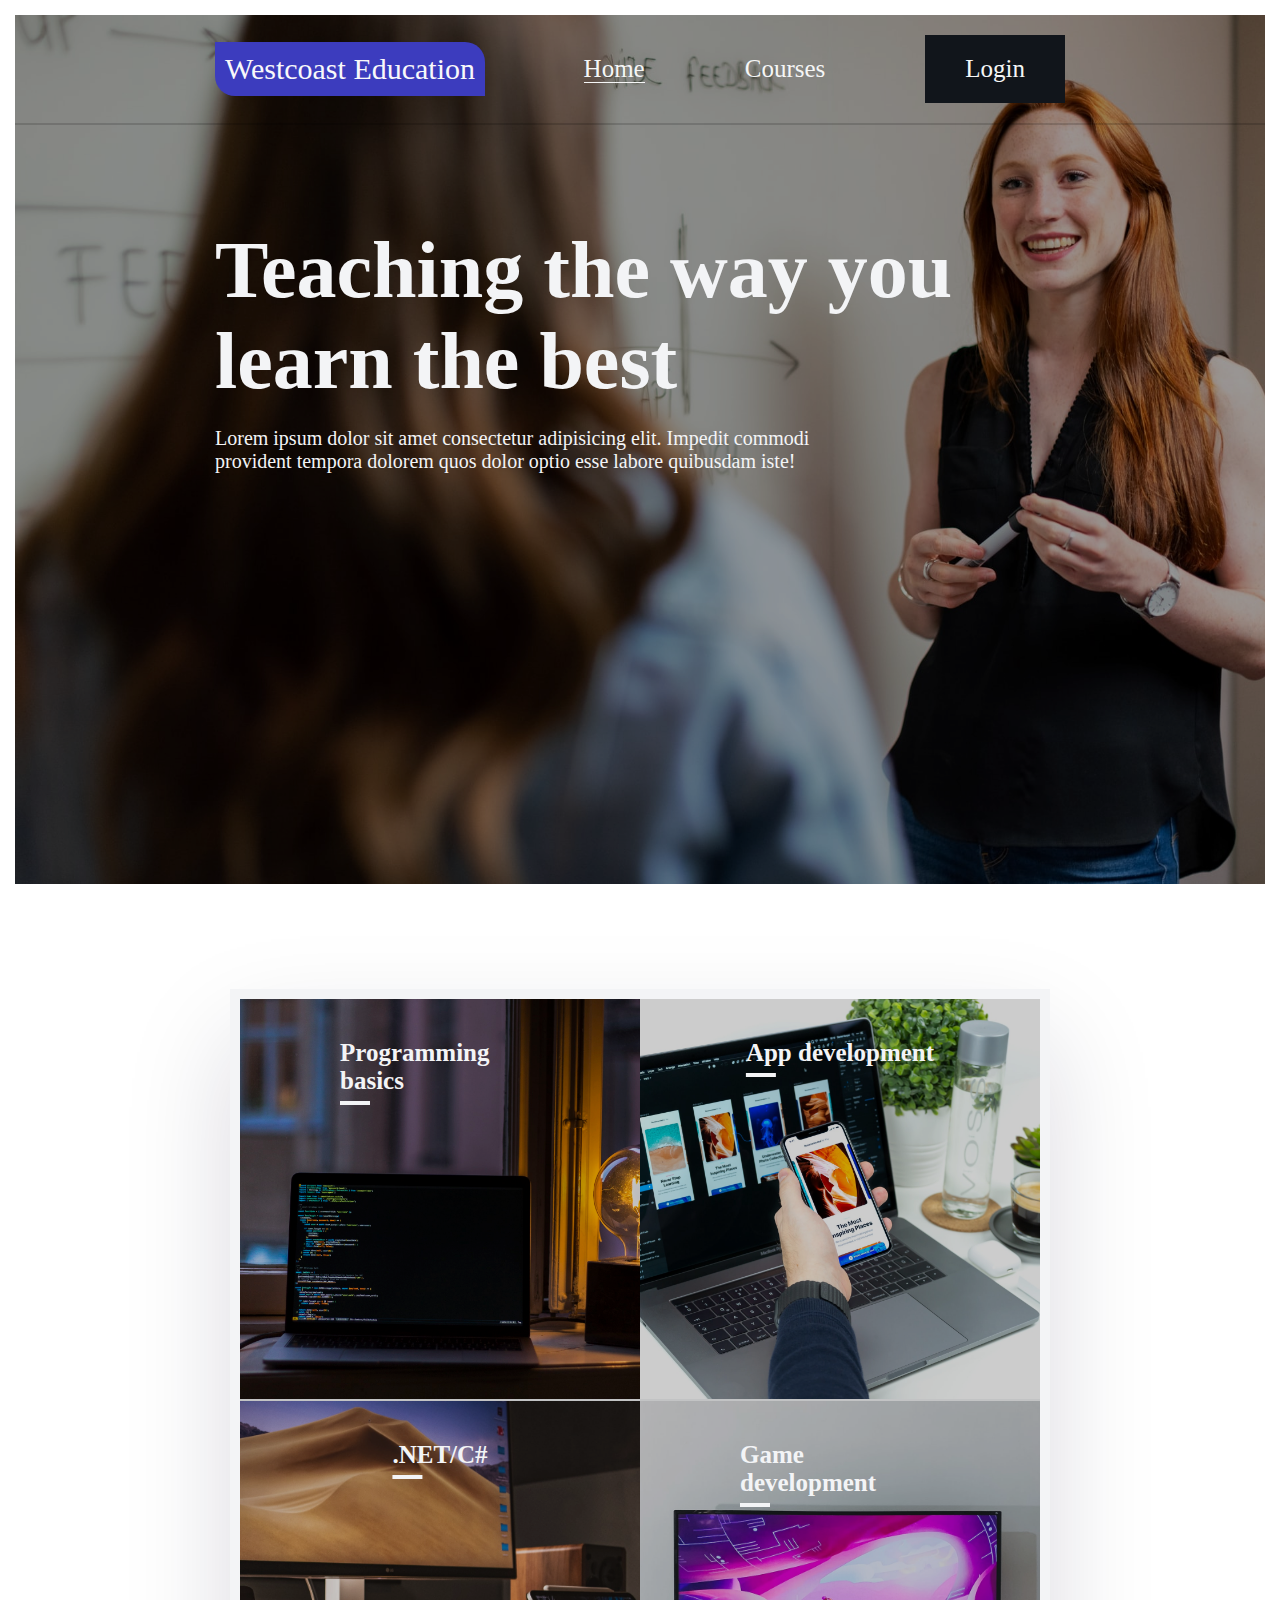
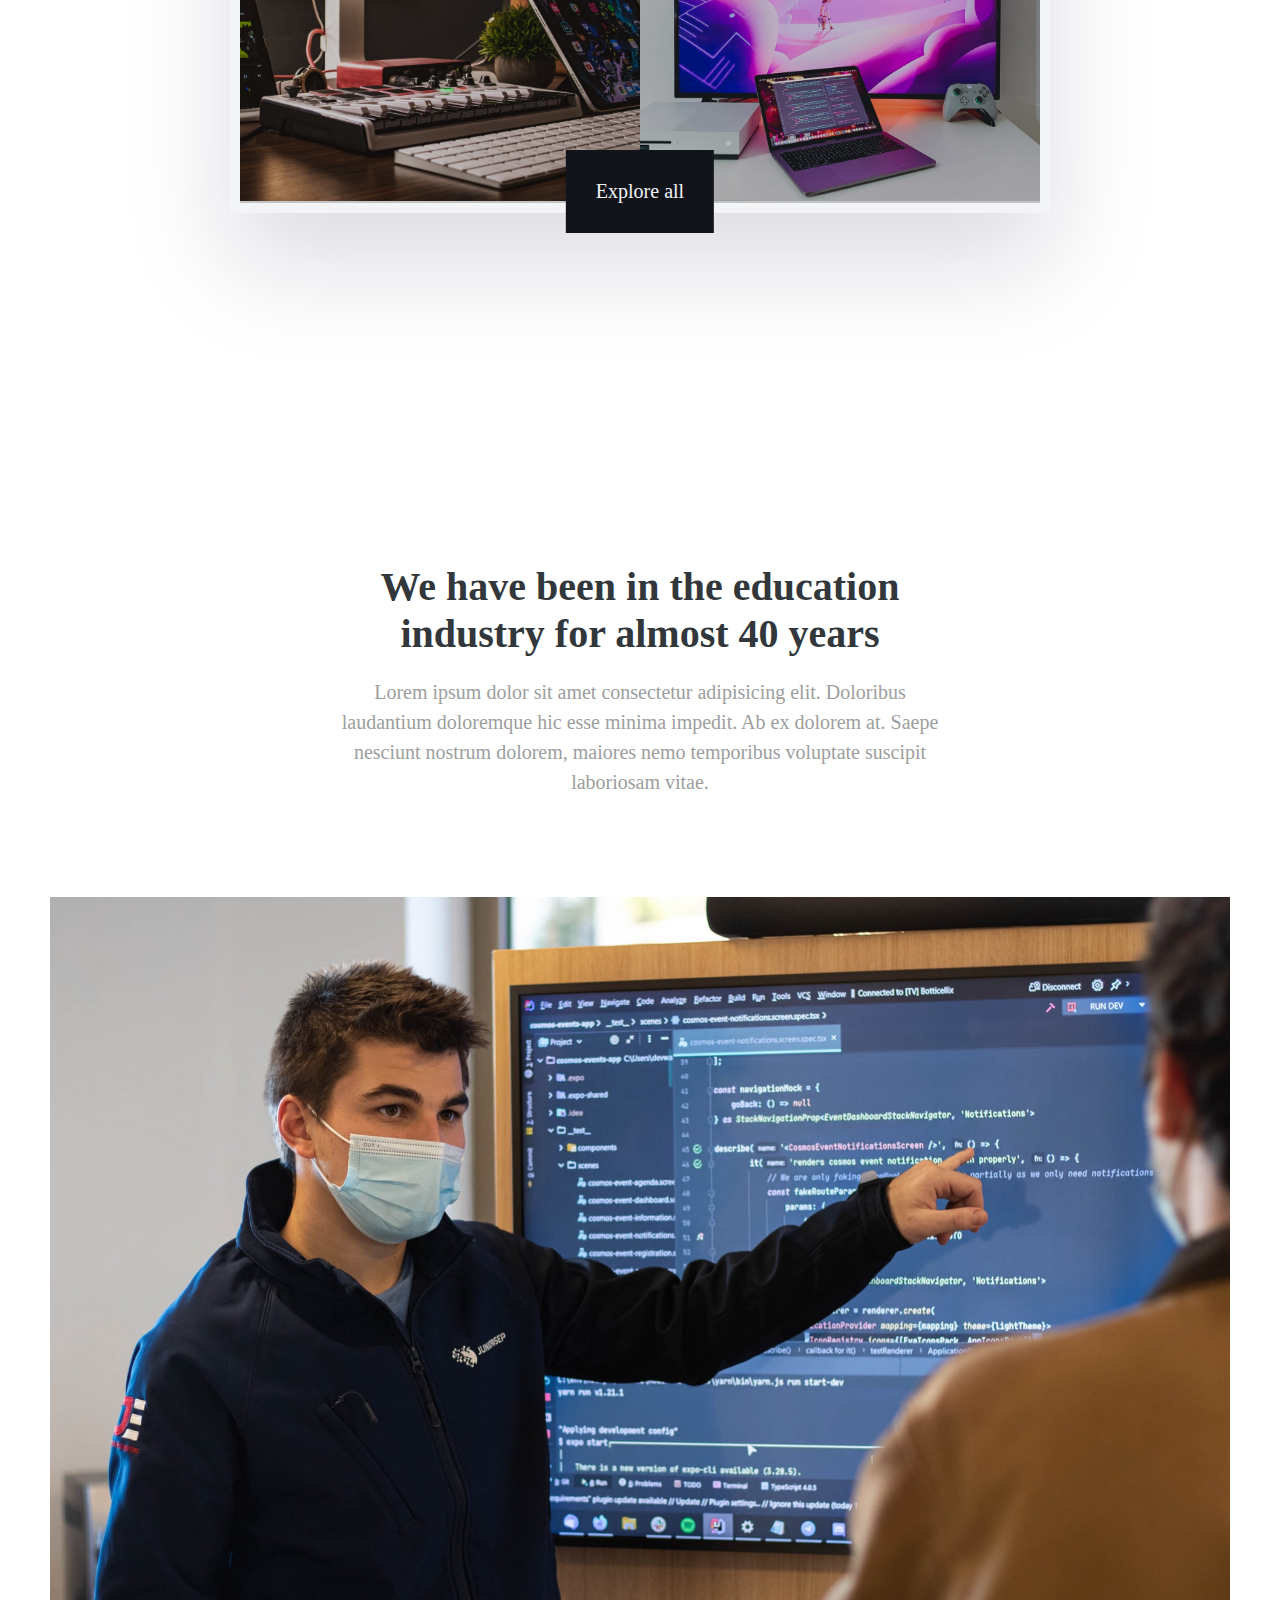
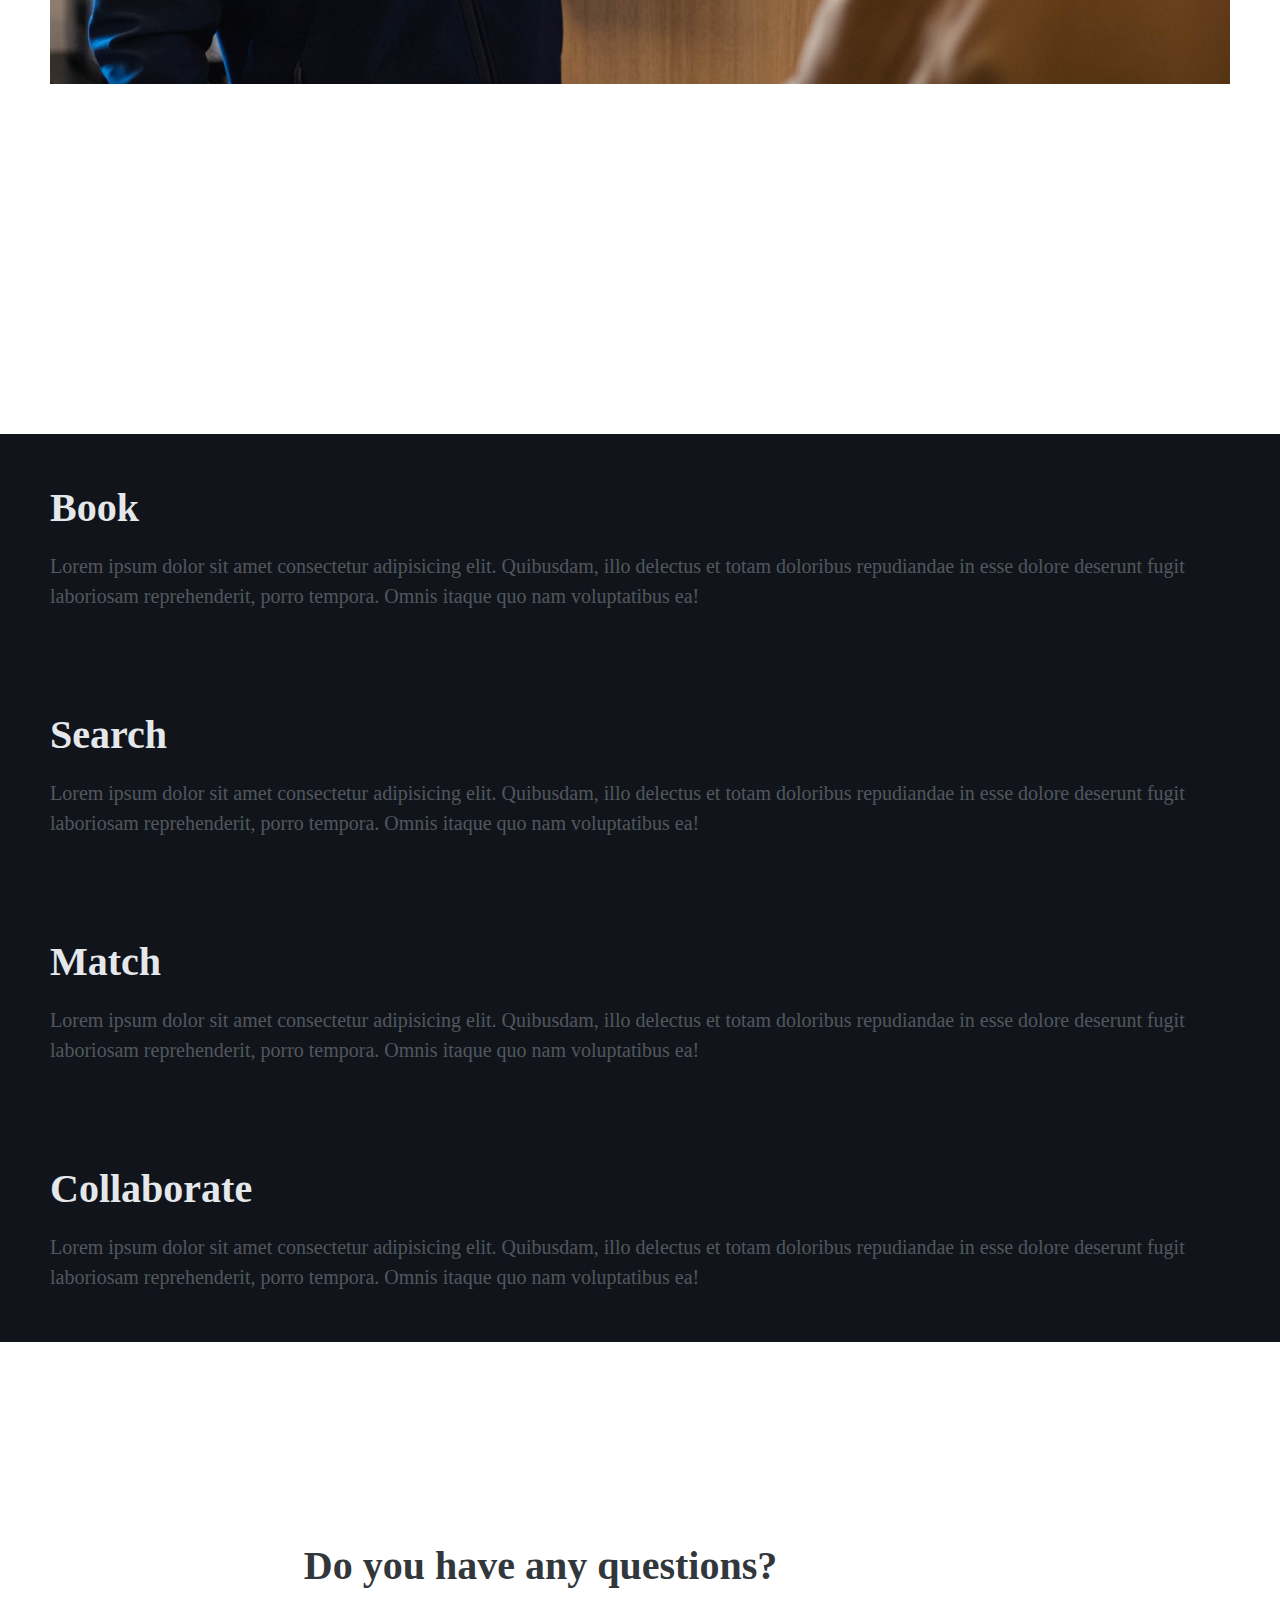
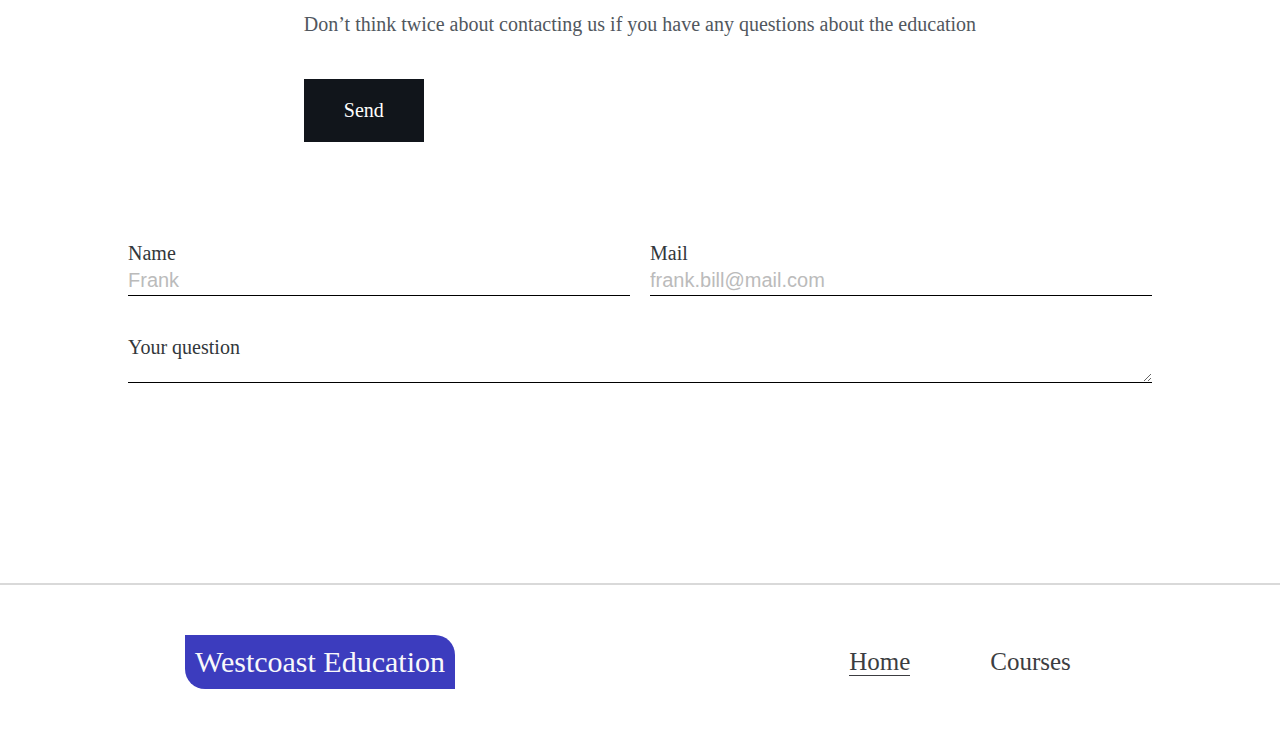
==== app/public/index.html @ cf52e7ab "Pushing Website to GitHub" ====
<!DOCTYPE html>
<html lang="en">
<head>
    <meta charset="UTF-8">
    <meta http-equiv="X-UA-Compatible" content="IE=edge">
    <meta name="viewport" content="width=device-width, initial-scale=1.0">
    <title>Westcoast Education | Home</title>

    <!-- CSS -->
    <link rel="stylesheet" href="/content/css/style.css">
    <link rel="stylesheet" href="/content/css/utilities.css">
    <link rel="stylesheet" href="/content/css/navigation-header.css">
</head>
<body>
    <header>
        <div class="header-container">
            <div class="header-overlay">
                <nav>
                    <div class="topnav-container hide-main-menu">
                        <a href="/app/public/index.html" class="logo">Westcoast Education</a>
                        <div class="topnav-links">
                            <a href="/app/public/index.html" class="topnav-link link-active">Home</a>
                            <a href="/app/public/courses.html" class="topnav-link">Courses</a>
                            <a class="button-mainDark" href="/app/public/courses.html">Login</a>
                        </div>
                    </div>
                    <!-- Mobile nav -->
                    <div class="topnav-container hide-mobile-menu">
                        <a href="/app/public/index.html" class="logo">Westcoast Education</a>
                        <button id="openMobileMenu" class="topnav-menu-openButton">&#9776</button>

                        <div class="topnav-overlay hide-overlay">
                            <div class="top-container">
                                <h5 class="topnav-logo">Westcoast Education</h5>
                                <button id="closeMobileMenu" class="topnav-menu-closeButton">&#x2715</button>
                            </div>
                            <div class="topnav-links">
                                <a href="/app/public/index.html" class="topnav-link link-active">Home</a>
                                <a href="/app/public/courses.html" class="topnav-link">Courses</a>
                            </div>
                            <div class="login-container">
                                <a href="#" class="topnav-link">Create account</a>
                                <a class="button-mainDark" href="/app/public/courses.html">Login</a>
                            </div>
                        </div>
                    </div>
                </nav>

                <article>
                    <div class="title-container">
                        <h1>Teaching the way you learn the best</h1>
                        <p>Lorem ipsum dolor sit amet consectetur adipisicing elit. Impedit commodi provident tempora dolorem quos dolor optio esse labore quibusdam iste!</p>
                    </div>
                </article>
            </div>
        </div>
    </header>

    <main>
        <section class="center-container">
            <div class="display-container">
                <div class="display-course">
                    <img src="/content/img/course_01.jpg">
                    <h3>Programming basics</h3>
                </div>
                <div class="display-course">
                    <img src="/content/img/course_02.jpg">
                    <h3>App development</h3>
                </div>
                <div class="display-course">
                    <img src="/content/img/course_03.jpg">
                    <h3>.NET/C#</h3>
                </div>
                <div class="display-course">
                    <img src="/content/img/course_04.jpg">
                    <h3>Game development</h3>
                </div>
                <a class="display-button" href="/app/public/courses.html">Explore all</a>
            </div>
        </section>

        <!-- Section 1 -->
        <section>
            <div class="container-section01">
                <div class="text-container-section01 title-dark text-dark">
                    <h3>We have been in the education industry for almost 40 years</h3>
                    <p>Lorem ipsum dolor sit amet consectetur adipisicing elit. Doloribus laudantium doloremque hic esse minima impedit. Ab ex dolorem at. Saepe nesciunt nostrum dolorem, maiores nemo temporibus voluptate suscipit laboriosam vitae.</p>
                </div>
                <img src="/content/img/taching.jpg" alt="">
            </div>
        </section>

        <!-- Section 2 -->
        <section class="dark-background">
            <div class="center-container">
                <div class="container-section02 title-light text-light">
                    <div class="text-container-section02">
                        <h3>Book</h3>
                        <p>Lorem ipsum dolor sit amet consectetur adipisicing elit. Quibusdam, illo delectus et totam doloribus repudiandae in esse dolore deserunt fugit laboriosam reprehenderit, porro tempora. Omnis itaque quo nam voluptatibus ea!</p>
                    </div>
                    <div class="text-container-section02">
                        <h3>Search</h3>
                        <p>Lorem ipsum dolor sit amet consectetur adipisicing elit. Quibusdam, illo delectus et totam doloribus repudiandae in esse dolore deserunt fugit laboriosam reprehenderit, porro tempora. Omnis itaque quo nam voluptatibus ea!</p>
                    </div>
                    <div class="text-container-section02">
                        <h3>Match</h3>
                        <p>Lorem ipsum dolor sit amet consectetur adipisicing elit. Quibusdam, illo delectus et totam doloribus repudiandae in esse dolore deserunt fugit laboriosam reprehenderit, porro tempora. Omnis itaque quo nam voluptatibus ea!</p>
                    </div>
                    <div class="text-container-section02">
                        <h3>Collaborate</h3>
                        <p>Lorem ipsum dolor sit amet consectetur adipisicing elit. Quibusdam, illo delectus et totam doloribus repudiandae in esse dolore deserunt fugit laboriosam reprehenderit, porro tempora. Omnis itaque quo nam voluptatibus ea!</p>
                    </div>
                </div>
            </div>
        </section>

        <!-- Section 3 - Form Input -->
        <section>
            <div class="container-section03">
                <div class="text-container-section03 title-dark text-light">
                    <h3>Do you have any questions?</h3>
                    <p>Don’t think twice about contacting us if you have any questions about the education</p>
                    <a class="button-mainDark send-button" href="/app/public/courses.html">Send</a>
                </div>
                <div class="form-container-section03">
                    <form action="">
                        <div class="contact-container">
                            <div class="inputField">
                                <label for="name">Name</label>
                                <input type="text" id="name" name="name" placeholder="Frank" required minlength="4">
                            </div>
                            <div class="inputField">
                                <label for="name">Mail</label>
                                <input type="text" id="email" name="email" placeholder="frank.bill@mail.com" required minlength="4">
                            </div>
                        </div>
                        <div class="inputField">
                            <label for="name">Your question</label>
                            <textarea rows="1" id="question" name="question"></textarea>                                    
                        </div>
                    </form>
                </div>
            </div>
        </section>
    </main>
    
    <!-- Footer -->
    <footer>
        <div class="center-container container-footer">
            <div class="logo-container-footer">
                <a href="/app/public/index.html" class="logo">Westcoast Education</a>
            </div>
            <div class="links-container-footer">
                <a href="/app/public/index.html" class="nav-link-dark link-active">Home</a>
                <a href="/app/public/courses.html" class="nav-link-dark ">Courses</a>
            </div>
        </div>
    </footer>

    <!-- Javascipt -->
    <script src="/scripts/mobile.js"></script>
</body>
</html>
---- content/css/style.css ----
/* ------Backgound Img------ */
.header-container
{
    position: relative;
    margin-inline: 1.5rem;
    margin-block-start: 1.5rem;
    margin-block-end: 1.5rem;
    height: 96.5vh;
    background-image: url("/content/img/header_backgImg.jpg");
    background-repeat: no-repeat;
    background-size: cover;
}

.header-overlay
{
    z-index: 1;
    position: relative;
    width: 100%;
    height: 100%;
    background-color: rgba(0, 0, 0, 0.4);
}

/* ------Title------ */
.title-container
{
    display: flex;
    flex-direction: column;
    
    gap: 2rem;
    max-width: 80rem;
    margin: 8% 20rem;
}
.title-container h1
{
    font-size: 8rem;
    color: var(--mainWhite);
}
.title-container p
{
    max-width: 65rem;
    font-size: 2rem;
    color: var(--mainWhite);
}

@media only screen and (max-width: 1200px) 
{
    .title-container
    {
        display: flex;
        flex-direction: column;
        justify-content: center;
        
        gap: 2rem;
        max-width: 40rem;
        margin: 10% 10rem;
    }
    .title-container h1
    {
        font-size: 4rem;
        color: var(--mainWhite);
    }
    .title-container p
    {
        max-width: 65rem;
        font-size: 2rem;
        color: var(--mainWhite);
    }
}

@media only screen and (max-width: 500px) 
{
    .title-container
    {
        display: flex;
        flex-direction: column;
        justify-content: center;
        
        gap: 2rem;
        max-width: 30rem;
        margin: 20% 5rem -5%;
    }
    .title-container h1
    {
        font-size: 2.5rem;
        color: var(--mainWhite);
    }
    .title-container p
    {
        max-width: 65rem;
        font-size: 1.8rem;
        color: var(--mainWhite);
    }
}

/* ------Main Courses display------ */
.display-container
{
    position: relative;
    display: grid;
    grid-template-columns: repeat(4, 1fr);
    padding: 1rem;
    background-color: var(--mainWhite);
    box-shadow: 0px 48px 100px 0px  rgba(17, 12, 46, 0.15);
    margin-top: 10vh;
}

.display-course
{
    flex: 1;
    position: relative;
    align-items: center;
    justify-content: center;
}
.display-course::before
{
    content: "";
    position: absolute;
    top: 0;
    left: 0;
    bottom: 0;
    right: 0;
    background-color: rgba(0, 0, 0, 0.2);
}
.display-course img
{
    display: relative;
    width: 40rem;
    height: 40rem;
}
.display-course h3
{
    position: absolute;
    max-width: 25rem;
    top: 4rem;
    left: 50%;
    transform: translate(-50%);

    font-size: 2.5rem;
    color: var(--mainWhite);
    font-weight: bold;
}
.display-course h3::after
{
    content: "";
    position: absolute;
    bottom: -1rem;
    left: 0;
    width: 3rem;
    height: 4px;
    background-color:var(--mainWhite);
}

.display-button
{
    position: absolute;
    left: 50%;
    transform: translate(-50%);
    bottom: -2rem;

    padding: 3rem;
    text-align: center;
    background-color: var(--mainbtn);
    color: var(--mainWhite);
    font-size: 2rem;
    font-weight: normal;

    border: none;
    outline: none !important;
    text-decoration: none;
    transition: 0.1s ease;
}
.display-button:hover
{
    box-shadow:inset 0px 0px 0px 4px  rgb(60, 60, 190);}

@media only screen and (max-width: 1800px) 
{
    .display-container
    {
        z-index: 2;
        position: relative;
        display: grid;
        grid-template-columns: repeat(2, 1fr);
        padding: 1rem;
        background-color: var(--mainWhite);
        margin-top: 10vh;
    }
}

@media only screen and (max-width: 1400px) 
{
    .display-container
    {
        position: relative;
        display: grid;
        grid-template-columns: repeat(2, 1fr);
        padding: 1rem;
        background-color: var(--mainWhite);
        margin-top: 10vh;
    }
}

@media only screen and (max-width: 900px) 
{
    .center-container
    {
        z-index: 1;
        position: relative;
        margin-top: 20rem;
        display: flex;
        justify-content: center;
    }

    .display-container
    {
        position: relative;
        display: grid;
        grid-template-columns: repeat(1, 1fr);
        padding: 1rem;
        background-color: var(--mainWhite);
        margin-top: 10vh;
    }
    
    .display-course img
    {
        display: relative;
        width: 40rem;
        height: 40rem;
        max-width: 100%;
    }
}

@media only screen and (max-width: 450px) 
{
    .display-container
    {
        position: relative;
        display: grid;
        grid-template-columns: repeat(1, 1fr);
        padding: 1rem;
        background-color: var(--mainWhite);
        margin-top: -10vh;
    }

    .display-course img
    {
        display: relative;
        width: 20rem;
        height: 20rem;
        max-width: 100%;
    }
}

/* ------Section 01------ */
.container-section01
{
    position: relative;
    display: flex;
    flex-direction: row;
    align-items: center;
    justify-content: center;

    gap: 20rem;
    padding: 2rem;
    max-width: 100%;
    margin: 30rem 0;
    padding: 5rem;
}
.container-section01 img
{
    max-width: 60rem;
    height: auto;
}

.text-container-section01
{
    display: flex;
    flex-direction: column;
    text-align: left;
    max-width: 60rem;
}

@media only screen and (max-width: 1600px) 
{
    .container-section01
    {
        position: relative;
        display: flex;
        flex-direction: row;
        align-items: center;
        justify-content: center;
        
        gap: 20rem;
        padding: 2rem;
        max-width: 100%;
        margin: 30rem 0 30rem 0;
        padding: 5rem;
    }
}

@media only screen and (max-width: 1400px) 
{
    .container-section01
    {
        position: relative;
        display: flex;
        flex-direction: column;
        align-items: center;
        justify-content: center;

        gap: 10rem;
        padding: 2rem;
        max-width: 100%;
        margin: 30rem 0 30rem 0;
        padding: 5rem;
    }
    .container-section01 img
    {
        max-width: 100%;
        height: auto;
    }
    
    .text-container-section01
    {
        display: flex;
        flex-direction: column;
        text-align: center;
        max-width: 60rem;
    }
}

@media only screen and (max-width: 450px) 
{
    .container-section01
    {
        position: relative;
        flex-direction: column;
        gap: 10rem;
        padding: 2rem;
        max-width: 100%;
        margin: 30rem 0 20rem 0;
        padding: 5rem;
    }
}

@media only screen and (max-width: 300px) 
{
    .container-section01
    {
        position: relative;
        flex-direction: column;
        gap: 10rem;
        padding: 2rem;
        max-width: 100%;
        margin: 30rem 0 20rem 0;
        padding: 5rem;
    }
}

/* ------Section 02------ */
.dark-background
{
    background-color: var(--mainbtn);
}

.container-section02
{
    position: relative;
    display: grid;
    grid-template-columns: repeat(2, 1fr);
    gap: 20rem;
    margin: 15rem;
}

.text-container-section02
{
    text-align: left;
}

@media only screen and (max-width: 1400px) 
{
    .container-section02
    {
        position: relative;
        display: grid;
        grid-template-columns: repeat(1, 1fr);
        gap: 10rem;
        margin: 5rem;
    }
}

/* ------Section 03------- */
.container-section03
{
    display: flex;
    flex-direction: row;
    align-items: center;
    justify-content: center;

    gap: 20%;
    margin: 15rem 20rem;
}

.text-container-section03
{
    text-align: left;
    margin-bottom: 0;
}

.send-button
{
    margin-top: 4rem;
}

.form-container-section03
{
    width: 100%;
}

.contact-container
{
    display: flex;
    flex-direction: row;
    align-items: center;
    justify-content: center;

    gap: 2rem;
    margin-bottom: 4rem;
}

.inputField
{
    display: flex;
    flex-direction: column;
    width: 100%;
}
.inputField label
{
    font-size: 2rem;
}
.inputField input
{
    border: none;
    border-bottom: 1px solid black;
    height: 3rem;
    outline: none;
    font-size: 2rem;
}
.inputField input::placeholder
{
    color: #bbbbbb;
}
.inputField textarea
{
    border: none;
    border-bottom: 1px solid black;
    height: auto;
    outline: none;
    font-size: 2rem;
    line-height: auto;
}

@media only screen and (min-width: 6000px) 
{
    .container-section03
    {
        display: flex;
        flex-direction: row;
        align-items: center;
        justify-content: center;

        gap: 20%;
        margin: 20rem 200rem;
    }
}

@media only screen and (max-width: 1400px) 
{
    .container-section03
    {
        display: flex;
        flex-direction: column;
        align-items: center;
        justify-content: center;

        gap: 20%;
        margin: 20rem 10%;
    }

    .text-container-section03
    {
        text-align: left;
        margin-bottom: 10rem;
    }
}

@media only screen and (max-width: 600px) 
{
    .container-section03
    {
        gap: 20%;
        padding: 0rem 2%;
    }

    .contact-container
    {
        display: flex;
        flex-direction: column;
        align-items: center;
        justify-content: center;
        
        gap: 2rem;
        margin-bottom: 4rem;
    }
}
---- content/css/utilities.css ----
/* Styling for index.html */

/* ------- Global Settings ------*/
*
{
    margin: 0;
    padding: 0;
    font-size: 10px;
}

:root 
{
    --mainWhite: rgb(243, 244, 246);
    --mainbtn: #11151B;
    --fullwidth: 100%;
}

/* ------- Text/Characters styles ------*/
.logo
{
    font-size: 30px;
    color: rgb(248, 248, 250);
    background-color: rgb(60, 60, 190);
    text-decoration: none;
    padding: 1rem;
    border-radius: 0px 20px;
}

.title-dark h3
{
    font-size: 4rem;
    color: #32373b;
    margin-bottom: 2rem;
}
.title-light h3
{
    font-size: 4rem;
    color: #e5e8eb;
    margin-bottom: 2rem;
}

.text-dark p
{
    font-size: 2rem;
    color: #9d9e9e;
    line-height: 150%;
}
.text-light p
{
    font-size: 2rem;
    color: #51575e;
    line-height: 150%;
}

label
{
    font-size: 4rem;
    color: #32373b;
}

/* ------- Container styles------*/
.center-container
{
    position: relative;
    display: flex;
    flex-direction: row;
    align-items: center;
    justify-content: center;
}

.center-container-column
{
    position: relative;
    display: flex;
    flex-direction: column;
    align-items: center;
    justify-content: center;
}

/* ------- Button styles ------*/
.button-mainDark
{
    display: inline-block;
    padding: 2rem 4rem;

    font-size: 2rem;
    background-color: var(--mainbtn);
    color: rgb(255, 255, 255);

    border: none;
    outline: none !important;
    cursor: pointer;
    text-decoration: none !important;

    transition: 0.1s ease;
}
.button-mainDark:hover
{
    box-shadow:inset 0px 0px 0px 4px  rgb(60, 60, 190);
}
---- content/css/navigation-header.css ----
/* ------Link Stages------*/
.link-active::after
{
    content: '';
    position: absolute;
    bottom: 0;
    left: 0;
    width: 100%;
    height: 1px;
    background-color: var(--link-color);
}

/* ------Header topnavigation------ */
.topnav-container
{
    display: flex;
    flex-direction: row;
    align-items: center;
    justify-content: space-between;
    padding: 2rem 20rem;
    border-bottom: solid 2px rgba(0, 0, 0, .15);
}

.hide-main-menu
{
    display: flex;
}

.hide-mobile-menu
{
    display:none;
}

.hide-overlay
{
    display: none;
}

.topnav-logo
{
    flex: 1;
    font-size: 30px;
    color: var(--mainWhite);
}

.topnav-links
{
    display: flex;
    align-items: center;
    justify-items: center;
    gap: 10rem;
}
.topnav-links a:not(button a)
{
    --link-color: #f5f6f6;
    position: relative;
    font-size: 2.5rem;
    color: var(--link-color);
    text-decoration: none;
}

.topnav-menu-openButton
{
    background: none;
    color: var(--mainWhite);
    border: none;
    font-size: 3rem;
    outline: none !important;
    cursor: pointer;
}

.topnav-overlay
{
    z-index: 99;
    position: fixed;
    top: 0;
    left: 0;
    height: 0%;
    width: 100%;
    background-color: rgba(0, 0, 0, 0.85);
    transition: 2s ease-in-out;
}

.top-container
{
    display: flex;
    flex-direction: row;
    padding: 5rem 7rem;
    border-bottom: 1px solid #2c323a;
}

.topnav-menu-closeButton
{
    background: none;
    color: var(--mainWhite);
    border: none;
    font-size: 3rem;
    outline: none !important;
    cursor: pointer;
}

.login-container
{
    position: absolute;
    bottom: 0;
    left: 0;
    right: 0;

    display: flex;
    align-items: center;
    justify-content: center;
    gap: 5rem;

    margin: 2rem;
    padding: 5rem;
    background-color: white;
}
.login-container a:not(.button-mainDark)
{
    font-size: 1.5rem;
    color: rgb(60, 61, 65);
    text-decoration: none;
}

@media only screen and (max-width: 1200px) 
{
    .topnav-container
    {
        display: flex;
        flex-direction: row;
        align-items: center;
        flex-wrap: wrap; /* Not sure what it does??*/
        padding: 3rem 5rem;
        border-bottom: solid 2px rgba(0, 0, 0, .15);
    }
    
    .topnav-links
    {
        display: flex;
        flex-direction: column;
        align-items: center;
        justify-items: center;
        justify-content: space-between; /* Not sure what it does??*/
        margin-top: 10rem;
        gap: 4rem;
    }

    .hide-main-menu
    {
        display: none;
    }
    .hide-mobile-menu
    {
        display:flex;
    }
}

@media only screen and (max-width: 500px) 
{

}

/* ------Footer------ */
.container-footer
{
    flex-wrap: wrap; /* Not sure what it does??*/
    padding: 5rem 0;
    border-top: solid 2px rgba(0, 0, 0, .15);
}

.logo-container-footer
{
    display: flex;
    flex: 1;
    align-items: center;
    justify-content: center;
}

.links-container-footer
{
    display: flex;
    flex: 1;
    align-items: center;
    justify-content: center;
    gap: 8rem;
}
.links-container-footer a
{
    position: relative;
    --link-color: rgb(60, 61, 65);;
    font-size: 2.5rem;
    color: var(--link-color);
    text-decoration: none;
}
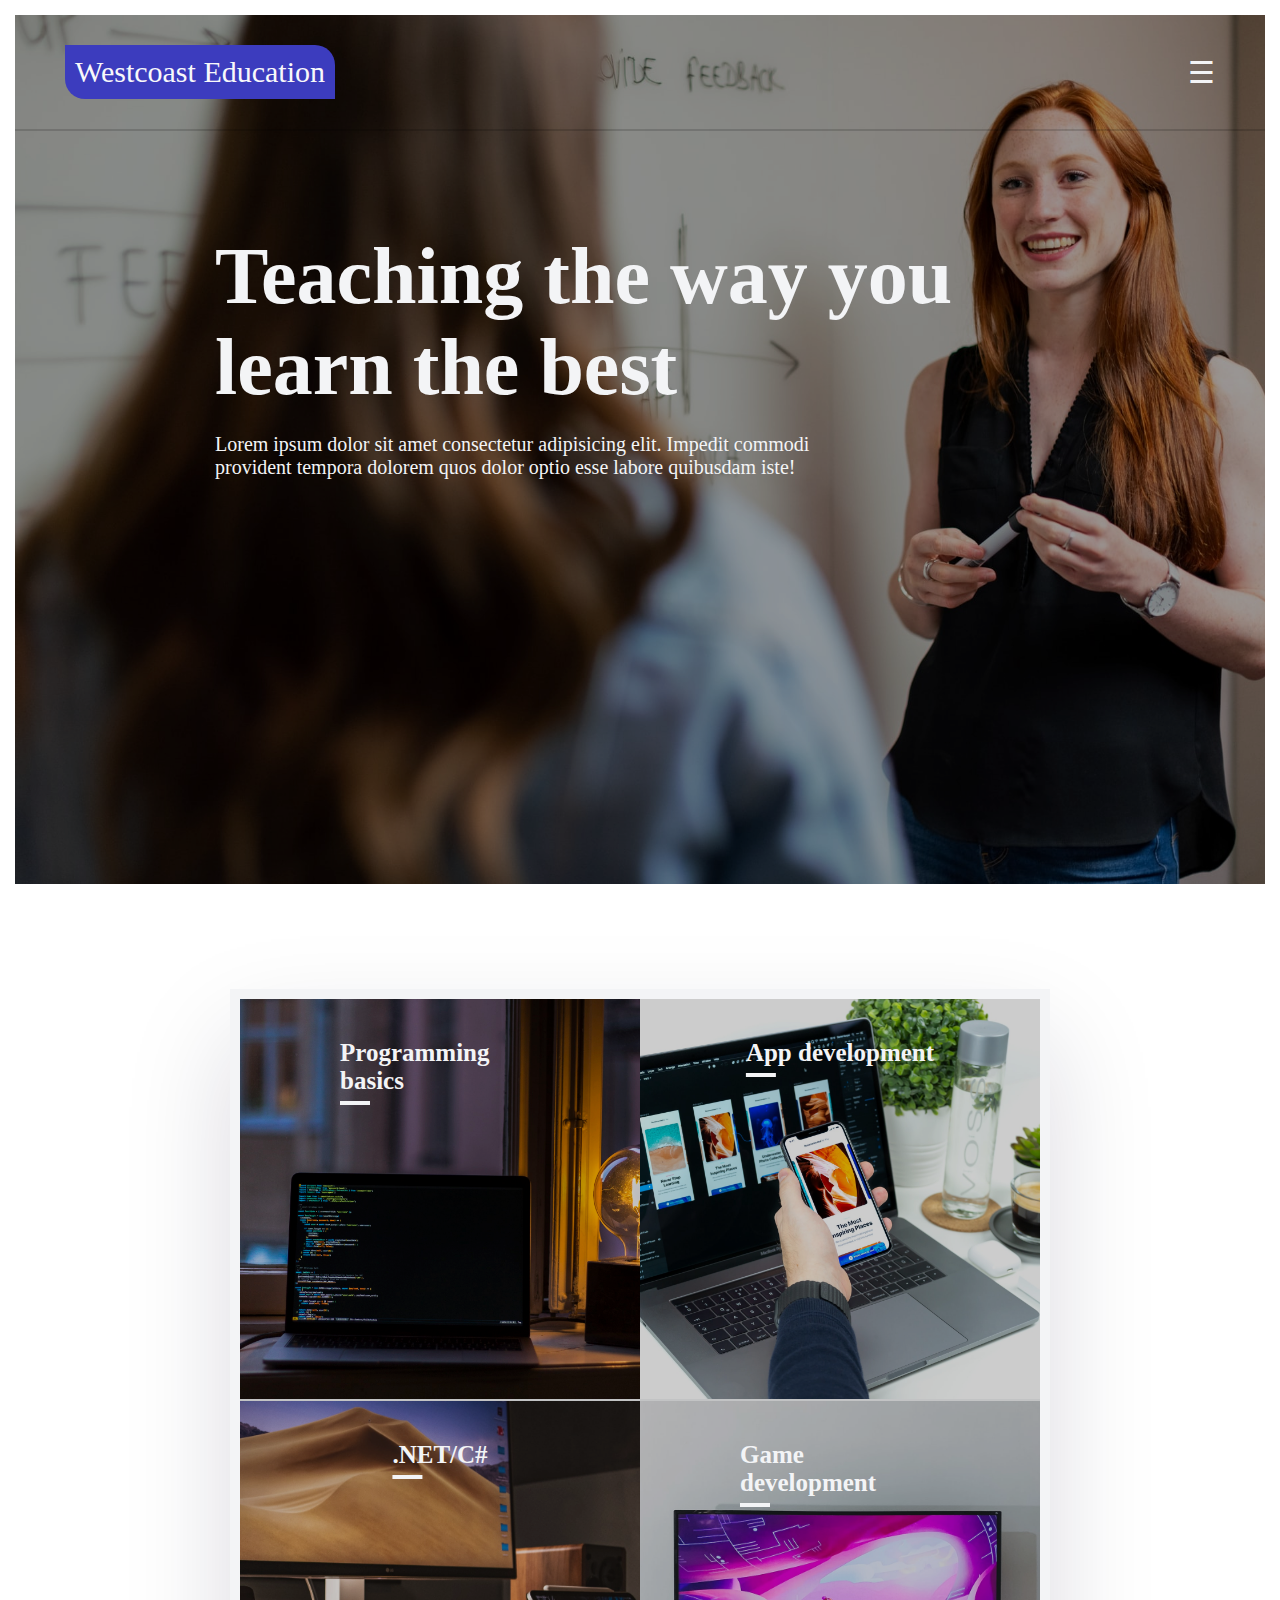
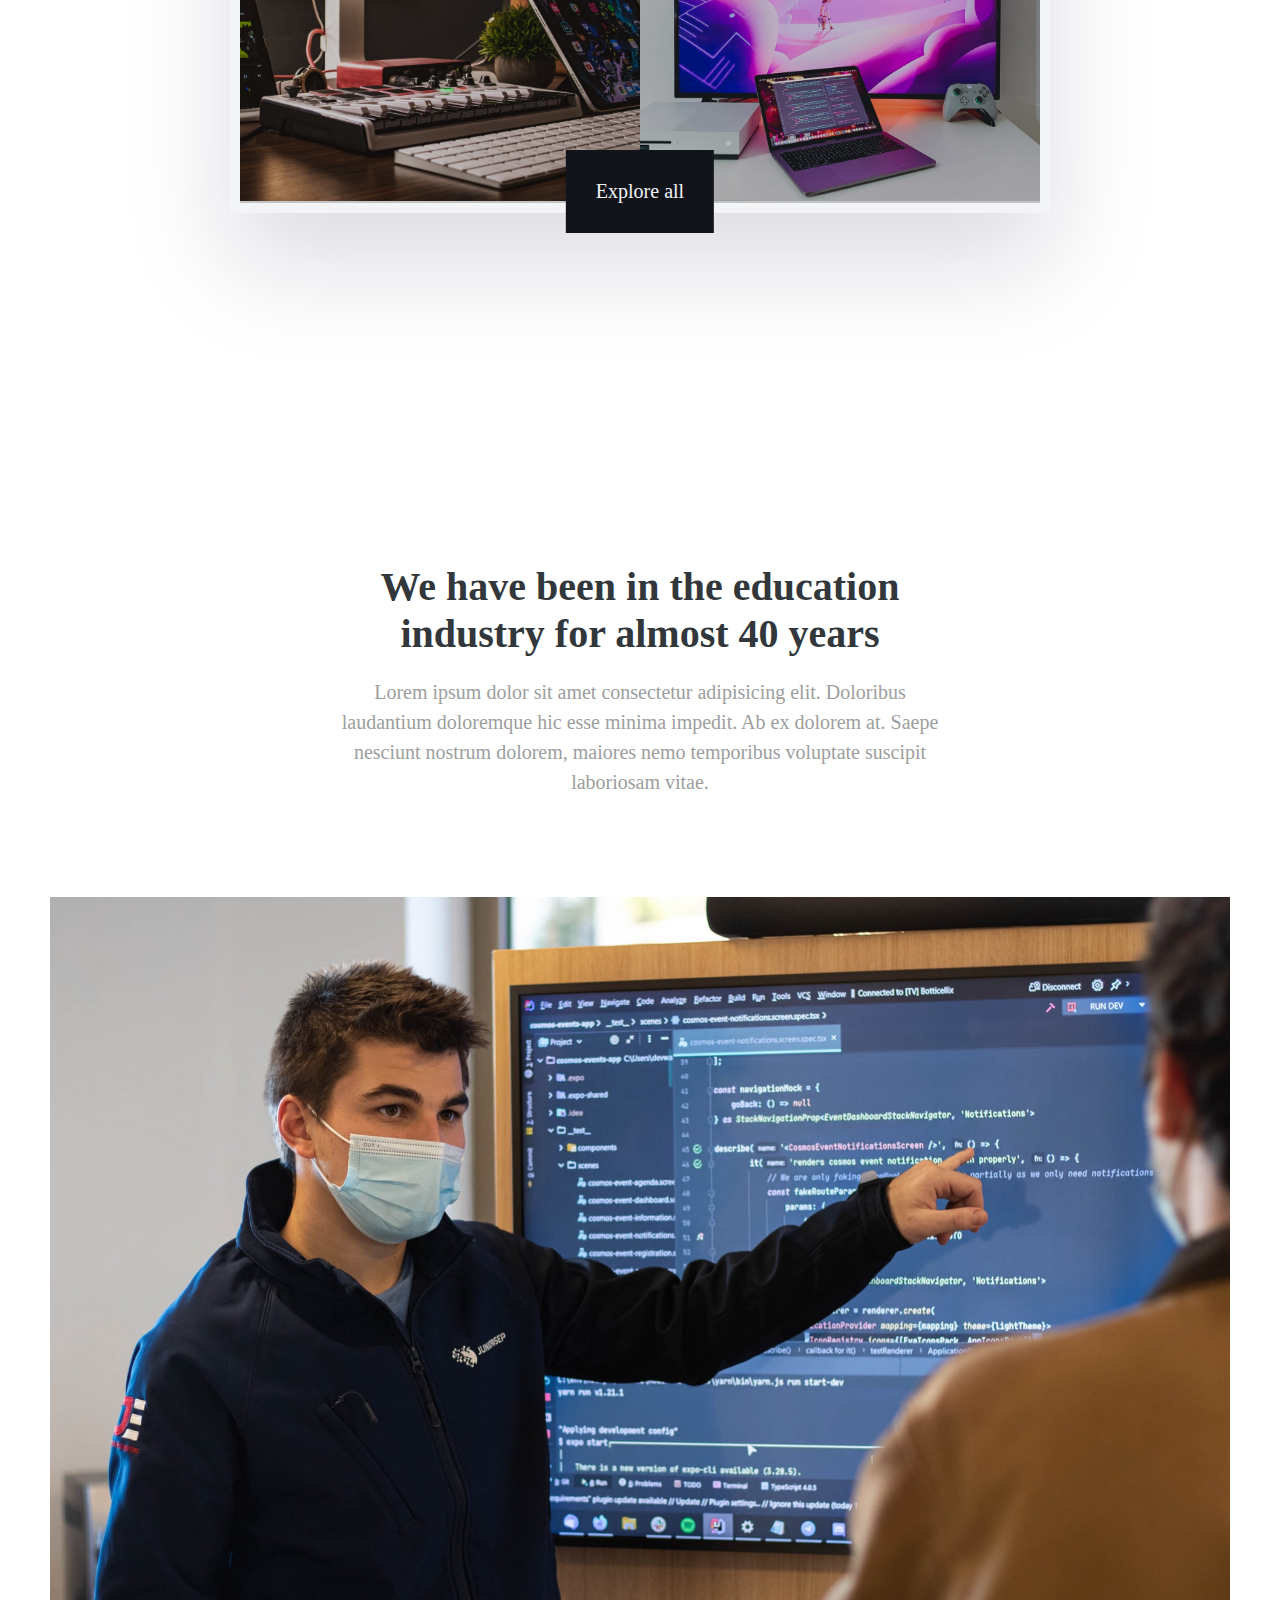
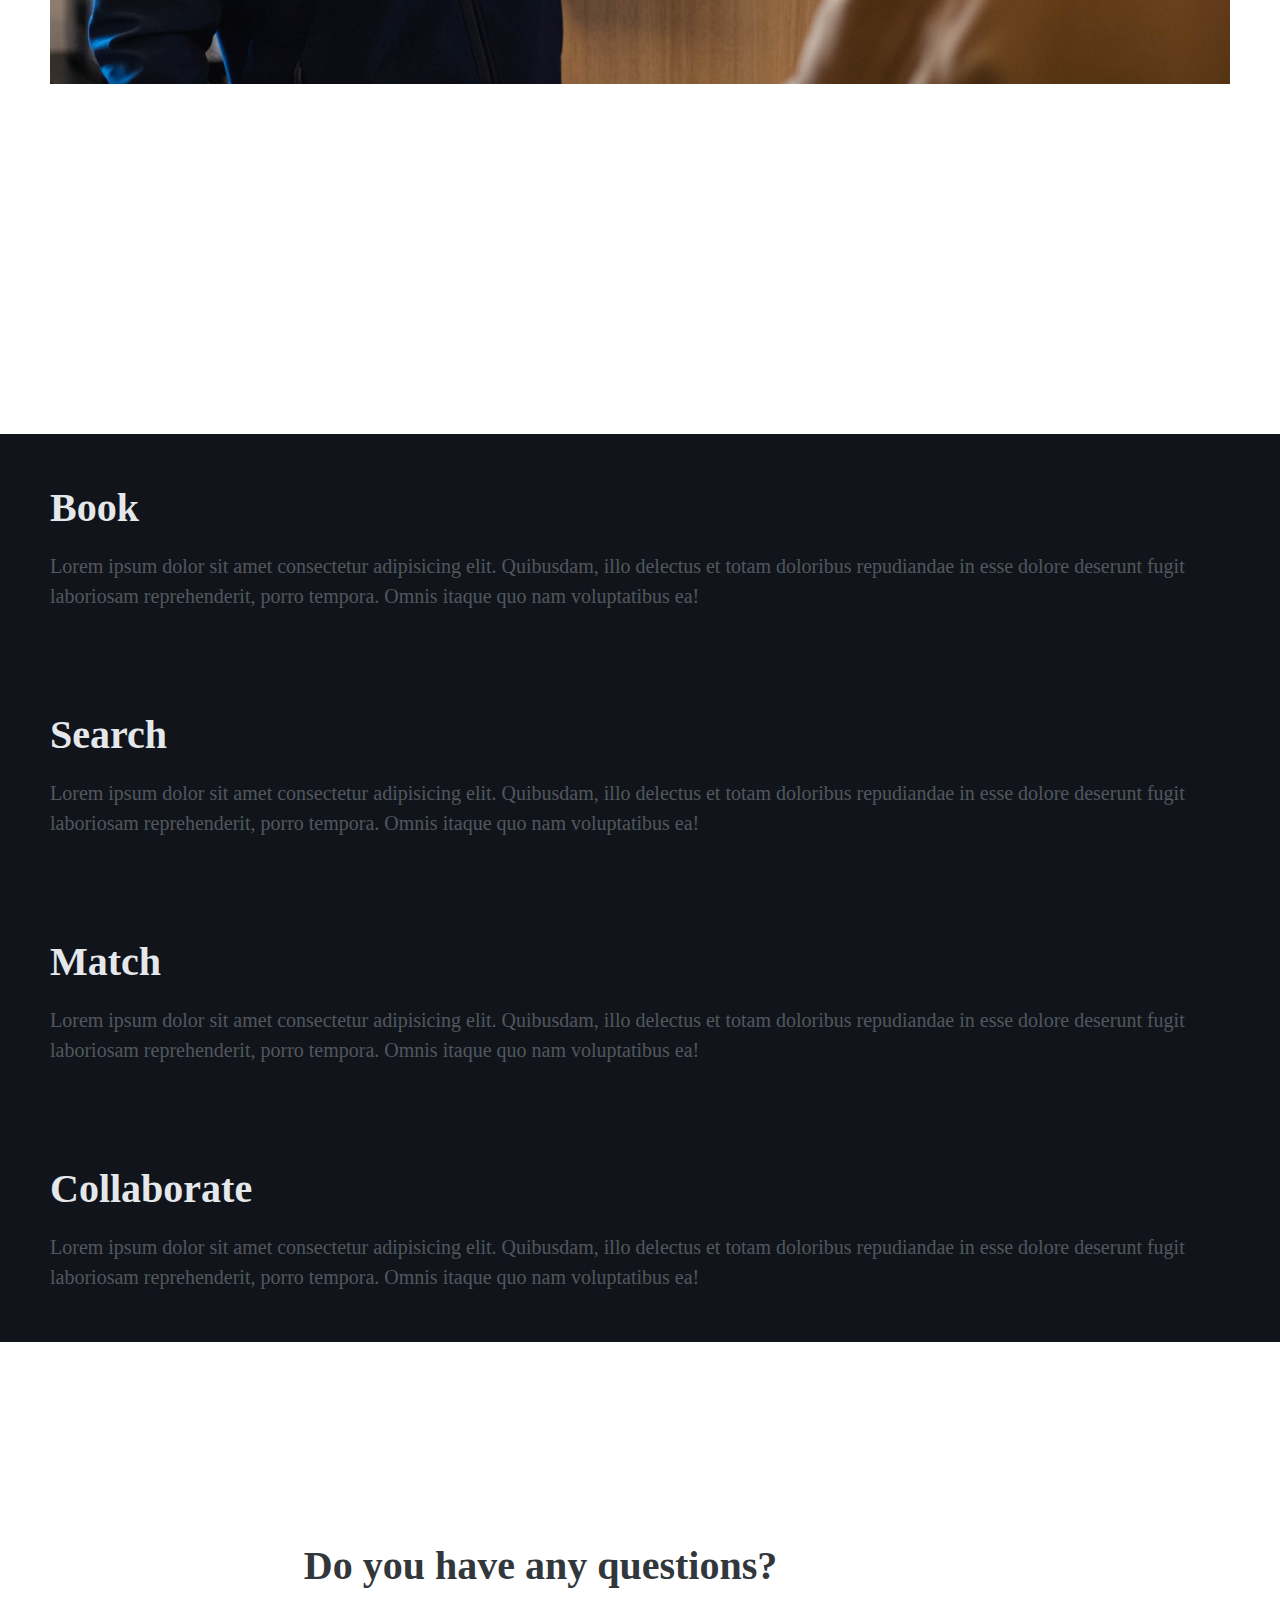
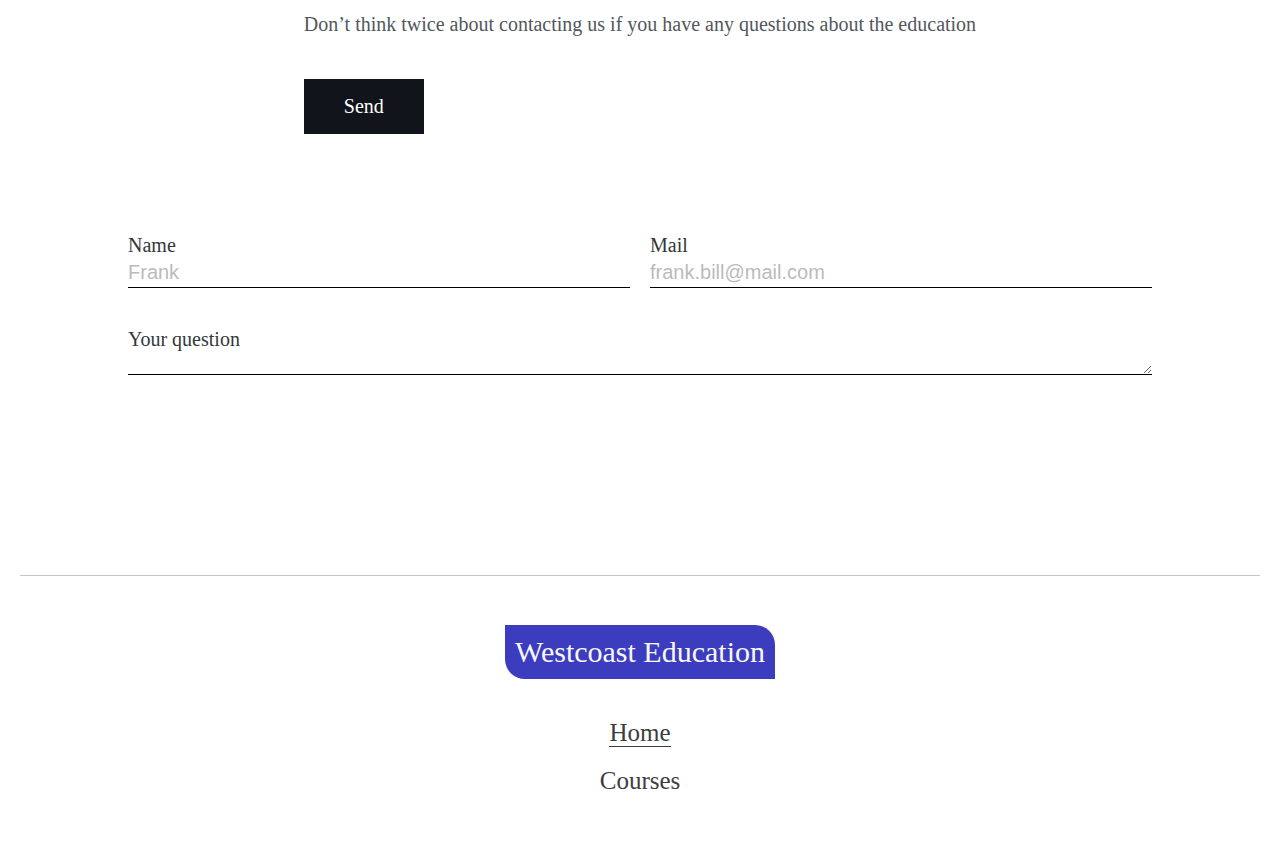
==== commit f01cbc12: "Adding cart" ====
--- a/app/public/index.html
+++ b/app/public/index.html
@@ -10,8 +10,13 @@
     <link rel="stylesheet" href="/content/css/style.css">
     <link rel="stylesheet" href="/content/css/utilities.css">
     <link rel="stylesheet" href="/content/css/navigation-header.css">
+    <link rel="stylesheet" href="/content/css/cart.css">
+
+    <!-- Font Awesome -->
+    <link rel="stylesheet" href="https://cdnjs.cloudflare.com/ajax/libs/font-awesome/4.7.0/css/font-awesome.min.css">
 </head>
 <body>
+
     <header>
         <div class="header-container">
             <div class="header-overlay">
@@ -21,7 +26,6 @@
                         <div class="topnav-links">
                             <a href="/app/public/index.html" class="topnav-link link-active">Home</a>
                             <a href="/app/public/courses.html" class="topnav-link">Courses</a>
-                            <a class="button-mainDark" href="/app/public/courses.html">Login</a>
                         </div>
                     </div>
                     <!-- Mobile nav -->
@@ -37,10 +41,6 @@
                             <div class="topnav-links">
                                 <a href="/app/public/index.html" class="topnav-link link-active">Home</a>
                                 <a href="/app/public/courses.html" class="topnav-link">Courses</a>
-                            </div>
-                            <div class="login-container">
-                                <a href="#" class="topnav-link">Create account</a>
-                                <a class="button-mainDark" href="/app/public/courses.html">Login</a>
                             </div>
                         </div>
                     </div>
@@ -158,6 +158,7 @@
     </footer>
 
     <!-- Javascipt -->
+    <script src="/scripts/cart.js"></script>
     <script src="/scripts/mobile.js"></script>
 </body>
 </html>--- a/content/css/utilities.css
+++ b/content/css/utilities.css
@@ -1,11 +1,10 @@
-/* Styling for index.html */
-
 /* ------- Global Settings ------*/
 *
 {
     margin: 0;
     padding: 0;
     font-size: 10px;
+    text-decoration: none;
 }
 
 :root 
@@ -81,7 +80,7 @@
 .button-mainDark
 {
     display: inline-block;
-    padding: 2rem 4rem;
+    padding: 1.6rem 4rem;
 
     font-size: 2rem;
     background-color: var(--mainbtn);
--- a/content/css/navigation-header.css
+++ b/content/css/navigation-header.css
@@ -99,30 +99,8 @@
     cursor: pointer;
 }
 
-.login-container
-{
-    position: absolute;
-    bottom: 0;
-    left: 0;
-    right: 0;
-
-    display: flex;
-    align-items: center;
-    justify-content: center;
-    gap: 5rem;
-
-    margin: 2rem;
-    padding: 5rem;
-    background-color: white;
-}
-.login-container a:not(.button-mainDark)
-{
-    font-size: 1.5rem;
-    color: rgb(60, 61, 65);
-    text-decoration: none;
-}
-
-@media only screen and (max-width: 1200px) 
+
+@media only screen and (max-width: 1400px) 
 {
     .topnav-container
     {
@@ -155,17 +133,23 @@
     }
 }
 
-@media only screen and (max-width: 500px) 
-{
-
-}
-
 /* ------Footer------ */
 .container-footer
 {
+    position: relative;
     flex-wrap: wrap; /* Not sure what it does??*/
     padding: 5rem 0;
-    border-top: solid 2px rgba(0, 0, 0, .15);
+    margin: 0 2rem;
+}
+.container-footer::before
+{
+    position: absolute;
+    content: "";
+    top: 0;
+    left: 0;
+    right: 0;
+    height: 1px;
+    background-color: rgb(196, 198, 199);
 }
 
 .logo-container-footer
@@ -180,6 +164,7 @@
 {
     display: flex;
     flex: 1;
+    flex-direction: row;
     align-items: center;
     justify-content: center;
     gap: 8rem;
@@ -191,4 +176,26 @@
     font-size: 2.5rem;
     color: var(--link-color);
     text-decoration: none;
+}
+
+
+@media only screen and (max-width: 1400px) 
+{
+    .container-footer
+    {
+        flex-wrap: wrap; /* Not sure what it does??*/
+        display: flex;
+        flex-direction: column;
+        gap: 4rem;
+    }
+
+    .links-container-footer
+    {
+        display: flex;
+        flex-direction: column;
+        flex: 1;
+        align-items: center;
+        justify-content: center;
+        gap: 2rem;
+    }
 }--- a/content/css/cart.css
+++ b/content/css/cart.css
@@ -0,0 +1,311 @@
+/* -----Panel----- */
+.cart 
+{
+  z-index: 99;
+  position: fixed;
+  max-width: 100%;
+  width: 0;
+  top: 0;
+  right: 0;
+  height: 100%;
+
+  background-color: rgb(244, 245, 246);
+  box-shadow: rgba(79, 79, 80, 0.2) 0px 7px 29px 0px;    
+  overflow-x: hidden;
+  transition: 0.2s;
+}
+
+/* -----Cart Header----- */
+.cart-header
+{
+  position: relative;
+  display: flex;
+  flex-direction: row;
+  align-items: center;
+  justify-content: center;
+  padding: 4rem 5rem;
+}
+.cart-header h5
+{
+  flex: 1;
+
+  font-size: 24px;
+  font-weight: bold;
+  color: rgb(181, 182, 184);
+}
+
+.cart .button-close 
+{
+  font-weight: normal;
+  font-size: 56px;
+  color: rgb(79, 80, 80);
+}
+
+@media screen and (max-height: 450px) 
+{
+  .sidenav 
+  {
+      padding-top: 15px;
+  }
+  .sidenav a 
+  {
+      font-size: 18px;
+  }
+}
+
+/* -----Cart Body----- */
+.cart-body
+{
+  position: relative;
+  display: flex;
+  flex-direction: column;
+  align-content: center;
+  padding: 2rem 5rem 4rem 5rem;
+}
+.cart-body .title
+{
+  margin-bottom: 2rem;
+  font-size: 42px;
+  font-weight: normal;
+  color: rgb(40, 42, 44);
+}
+
+.items-container
+{
+  display: flex;
+  flex-direction: column;
+  align-content: center;
+  gap: 2rem;
+  height: 55vh;
+  overflow-y: scroll;
+}
+
+.item-container
+{
+  display: flex;
+  flex-direction: column;
+  align-items: flex-start;
+  gap: 2rem;
+
+  padding: 1.6rem;
+  border: 2px solid rgb(228, 228, 228);
+}
+
+.item-price
+{
+  display: flex;
+  flex-direction: row;
+  gap: 1rem;
+}
+.item-price h5
+{
+  font-size: 24px;
+  font-weight: normal;
+  color: rgb(162, 163, 165);
+}
+.item-price #price
+{
+  font-size: 24px;
+  font-weight: bold;
+  color: rgb(22, 95, 212);
+}
+
+.item
+{
+  display: flex;
+  align-items: center;
+  justify-content: center;
+  gap: 2rem;
+}
+
+.card-container
+{
+  display: flex;
+  flex-direction: row;
+  align-content: center;
+  align-items: center;
+  gap: 2rem;
+  padding: 2rem;
+
+
+  background-color: white;
+  box-shadow: rgba(149, 157, 165, 0.2) 0px 8px 24px;
+}
+
+.card-details
+{
+  position: relative;
+}
+.card-details img
+{
+  max-width: 12rem;
+  height: auto;
+}
+
+.card-length
+{
+  position: absolute;
+  top: 1rem;
+  left: 50%;
+  padding: 0.6rem 1rem;
+  transform: translate(-50%);
+  
+  background-color: rgba(18, 18, 19, 0.397);
+  backdrop-filter: blur(8px);
+  color: white;
+  text-align: center;
+}
+.card-length h2
+{
+  font-size: 16px;
+  color: white;
+}
+.card-length h5
+{
+  font-size: 12px;
+  color: rgb(173, 173, 173);
+}
+
+.card-description h5
+{
+  font-size: 15px;
+  color: rgb(167, 167, 168);
+}
+.card-description h2
+{
+  position: relative;
+  font-size: 22px;
+  color: rgb(53, 53, 56);
+  margin-bottom: 1.5rem;
+}
+.card-description h2::after
+{
+  position: absolute;
+  content: "";
+  left: 0;
+  bottom: -0.4rem;
+  width: 2rem;
+  height: 2px;
+  background-color:  rgb(53, 53, 56);
+}
+.card-description p
+{
+  font-size: 12px;
+  color: rgb(53, 53, 56);
+  margin-bottom: 1.5rem;
+}
+
+.remove-container .button-close:hover
+{
+  color: red;
+}
+
+
+@media screen and (max-width: 650px) 
+{
+  .item-container
+  {
+    display: flex;
+    flex-direction: column;
+    align-items: center;
+    gap: 2rem;
+  
+    padding: 2.5rem;
+    border: 2px solid rgb(228, 228, 228);
+  }
+
+  .item
+  {
+    display: flex;
+    flex-direction: column;
+    align-items: center;
+    justify-content: center;
+    gap: 2rem;
+  }
+
+  .card-container
+  {
+    display: flex;
+    flex-direction: column;
+    align-content: center;
+    align-items: center;
+    gap: 2rem;
+    padding: 2rem;
+    max-width: 300px;
+
+    background-color: white;
+    box-shadow: rgba(149, 157, 165, 0.2) 0px 8px 24px;
+  }
+
+  .card-details img
+  {
+    max-width: 100%;
+    width: 100rem;
+    height: auto;
+  }   
+}
+
+/* -----Cart Footer----- */
+.cart-footer
+{
+  position: relative;
+  display: flex;
+  padding: 4rem 5rem;
+}
+.cart-footer::before
+{
+  position: absolute;
+  margin: 0 5rem;
+
+  content: "";
+  left: 0;
+  top: 0;
+  right: 0;
+  height: 1px;
+  background-color: rgb(200, 201, 202);
+}
+
+.checkout-container
+{
+  width: 100%;
+  display: flex;
+  flex-direction: row;
+  gap: 2rem;
+}
+
+.sum-container
+{
+  flex: 1;
+  display: flex;
+  flex-direction: column;
+  justify-self: center;
+}
+.sum-container h5
+{
+  font-size: 18px;
+}
+.sum-container #sumPrice
+{
+  font-size: 28px;
+  color: rgb(34, 90, 211);
+}
+
+@media screen and (max-width: 500px) 
+{
+  .checkout-container
+  {
+    width: 100%;
+    display: flex;
+    flex-direction: column;
+    gap: 2rem;
+  }
+  
+  .sum-container
+  {
+    flex: 1;
+    display: flex;
+    flex-direction: column;
+    justify-self: center;
+    align-self: center;
+  }
+}